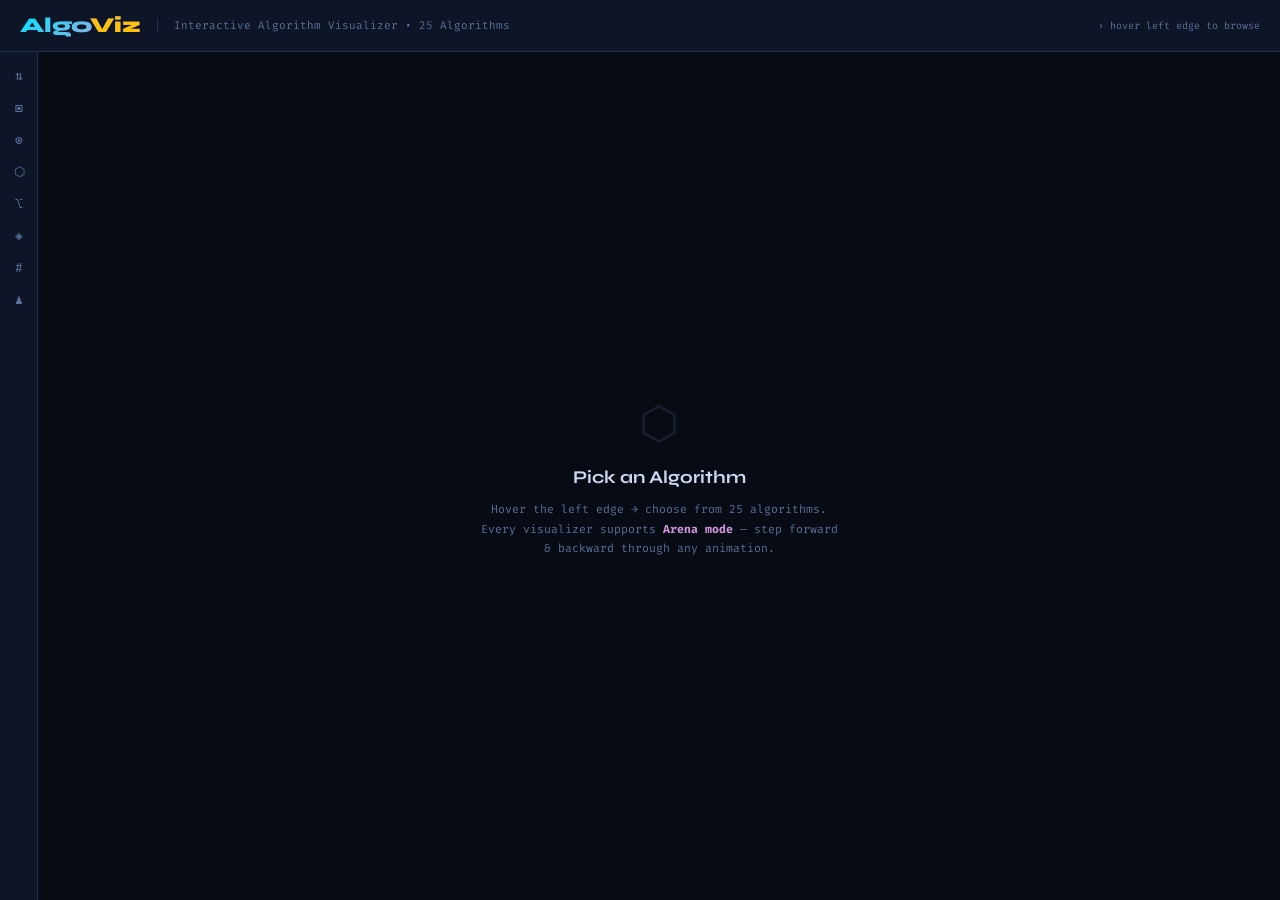
==== index.html @ 726d6475 "Add files via upload" ====
<!DOCTYPE html>
<html lang="en">
<head>
<meta charset="UTF-8">
<meta name="viewport" content="width=device-width, initial-scale=1.0">
<title>AlgoViz — Algorithm Visualizer</title>
<link rel="preconnect" href="https://fonts.googleapis.com">
<link href="https://fonts.googleapis.com/css2?family=Fira+Code:wght@400;500;600&family=Syne:wght@600;700;800&display=swap" rel="stylesheet">
<link rel="stylesheet" href="css/styles.css">
</head>
<body>

<div class="topbar">
  <div class="logo">Algo<span>Viz</span></div>
  <div class="tagline">Interactive Algorithm Visualizer &bull; 25 Algorithms</div>
  <div class="sb-hint"><span class="sb-hint-arrow">›</span> hover left edge to browse</div>
</div>

<div class="layout">
  <div class="sidebar-wrap" id="sidebar-wrap">
    <div class="sidebar" id="sidebar">
      <div class="sb-icons" id="sb-icons"></div>
      <div class="sb-list" id="sb-list"></div>
    </div>
  </div>

  <div class="main" id="main">
    <div class="welcome" id="welcome">
      <div class="welcome-icon">⬡</div>
      <h2>Pick an Algorithm</h2>
      <p>Hover the left edge → choose from 25 algorithms. Every visualizer supports <b style="color:var(--purple)">Arena mode</b> — step forward &amp; backward through any animation.</p>
    </div>

    <div id="algo-view" style="display:none;flex-direction:column;flex:1;overflow:hidden;">
      <div class="algo-header">
        <div>
          <div style="display:flex;align-items:center;gap:10px;">
            <div class="algo-title" id="av-title"></div>
            <div class="algo-badge" id="av-badge"></div>
          </div>
          <div class="algo-desc" id="av-desc"></div>
        </div>
      </div>
      <div class="controls" id="av-controls"></div>
      <div id="input-panel">
        <div class="input-panel-inner" id="input-panel-inner"></div>
        <div class="input-error" id="input-error"></div>
      </div>
      <div class="viz-body">
        <div class="canvas-area" id="av-canvas" style="flex-direction:column;align-items:center;justify-content:flex-start;padding-top:12px;"></div>
        <div class="code-panel">
          <div class="code-panel-head">Pseudocode</div>
          <div class="code-content" id="av-code"></div>
          <div class="info-panel" id="av-info"></div>
          <div class="edge-panel" id="av-edges" style="display:none;"></div>
        </div>
      </div>
    </div>
  </div>
</div>

<!-- Load order matters: state → registry → algos → core (boots last) -->
<script src="js/state.js"></script>
<script src="js/registry.js"></script>
<script src="js/algos/sort.js"></script>
<script src="js/algos/array.js"></script>
<script src="js/algos/grid.js"></script>
<script src="js/algos/graph.js"></script>
<script src="js/algos/tree.js"></script>
<script src="js/algos/dp.js"></script>
<script src="js/algos/number_theory.js"></script>
<script src="js/algos/game_theory.js"></script>
<script src="js/algos/cycles.js"></script>
<script src="js/core.js"></script>

</body>
</html>
---- css/styles.css ----
:root{
  --bg:#060b14;--surface:#0d1526;--surface2:#111e35;--border:#1e3058;
  --cyan:#00e5ff;--amber:#ffc107;--green:#00e676;--pink:#ff4081;--purple:#ce93d8;
  --text:#cdd8f0;--text-dim:#5a7099;
  --font-mono:'Fira Code',monospace;--font-head:'Syne',sans-serif;
}
*{margin:0;padding:0;box-sizing:border-box;}
body{background:var(--bg);color:var(--text);font-family:var(--font-mono);height:100vh;display:flex;flex-direction:column;overflow:hidden;}
/* TOPBAR */
.topbar{display:flex;align-items:center;padding:0 20px;height:52px;border-bottom:1px solid var(--border);background:var(--surface);flex-shrink:0;gap:16px;z-index:100;}
.logo{font-family:var(--font-head);font-size:21px;font-weight:800;background:linear-gradient(135deg,var(--cyan),var(--purple));-webkit-background-clip:text;-webkit-text-fill-color:transparent;}
.logo span{-webkit-text-fill-color:var(--amber);}
.tagline{font-size:11px;color:var(--text-dim);border-left:1px solid var(--border);padding-left:16px;}
.sb-hint{margin-left:auto;font-size:10px;color:var(--text-dim);display:flex;align-items:center;gap:6px;}
.sb-hint-arrow{display:inline-block;animation:nudge 2s ease-in-out infinite;}
@keyframes nudge{0%,100%{transform:translateX(0)}50%{transform:translateX(4px)}}
/* LAYOUT */
.layout{display:flex;flex:1;overflow:hidden;position:relative;}
/* SIDEBAR WRAP */
.sidebar-wrap{width:38px;flex-shrink:0;position:relative;z-index:80;}
.sidebar{
  position:absolute;left:0;top:0;height:100%;width:38px;
  background:var(--surface);border-right:1px solid var(--border);
  overflow:hidden;
  transition:width .28s cubic-bezier(.4,0,.2,1),box-shadow .28s;
  display:flex;flex-direction:column;
}
.sidebar-wrap:hover .sidebar{
  width:244px;
  box-shadow:8px 0 32px rgba(0,0,0,.55);
  overflow-y:auto;scrollbar-width:thin;scrollbar-color:var(--border) transparent;
}
.sidebar-wrap:hover .sidebar::-webkit-scrollbar{width:3px;}
.sidebar-wrap:hover .sidebar::-webkit-scrollbar-thumb{background:var(--border);}
.sb-icons{display:flex;flex-direction:column;align-items:center;padding:8px 0;gap:2px;min-width:38px;transition:opacity .15s;flex-shrink:0;}
.sidebar-wrap:hover .sb-icons{opacity:0;pointer-events:none;height:0;overflow:hidden;padding:0;}
.cat-icon-pill{width:30px;height:30px;border-radius:5px;display:flex;align-items:center;justify-content:center;font-size:13px;cursor:pointer;color:var(--text-dim);transition:all .15s;}
.cat-icon-pill:hover{background:var(--surface2);color:var(--cyan);}
.cat-icon-pill.has-active{color:var(--cyan);}
.sb-list{min-width:244px;opacity:0;transition:opacity .18s .12s;pointer-events:none;flex-shrink:0;}
.sidebar-wrap:hover .sb-list{opacity:1;pointer-events:auto;}
.cat-header{padding:11px 16px 5px;font-size:9px;letter-spacing:2px;color:var(--text-dim);text-transform:uppercase;font-family:var(--font-head);white-space:nowrap;}
.algo-item{display:flex;align-items:center;gap:8px;padding:7px 16px;font-size:11.5px;cursor:pointer;color:var(--text-dim);transition:all .15s;border-left:2px solid transparent;white-space:nowrap;}
.algo-item:hover{background:var(--surface2);color:var(--text);}
.algo-item.active{background:rgba(0,229,255,.07);color:var(--cyan);border-left:2px solid var(--cyan);}
.algo-item .dot{width:5px;height:5px;border-radius:50%;background:currentColor;flex-shrink:0;}
.cat-divider{height:1px;background:var(--border);margin:5px 0;}
.subcat-header{padding:6px 16px 3px 22px;font-size:9px;letter-spacing:1.8px;color:var(--amber);text-transform:uppercase;font-family:var(--font-head);white-space:nowrap;opacity:.75;}
.algo-item.subcat-item{padding-left:26px;font-size:11px;}
/* MAIN */
.main{flex:1;display:flex;flex-direction:column;overflow:hidden;min-width:0;}
.algo-header{padding:14px 22px 10px;border-bottom:1px solid var(--border);background:var(--surface);display:flex;align-items:center;flex-shrink:0;}
.algo-title{font-family:var(--font-head);font-size:19px;font-weight:700;color:var(--cyan);}
.algo-badge{padding:3px 10px;border-radius:20px;font-size:10px;background:rgba(0,229,255,.1);color:var(--cyan);border:1px solid rgba(0,229,255,.2);}
.algo-desc{font-size:11px;color:var(--text-dim);margin-top:3px;line-height:1.6;}
/* CONTROLS */
.controls{display:flex;align-items:center;gap:8px;padding:8px 18px;border-bottom:1px solid var(--border);background:var(--surface2);flex-shrink:0;flex-wrap:wrap;}
.btn{padding:5px 13px;border-radius:4px;border:none;font-family:var(--font-mono);font-size:11px;cursor:pointer;transition:all .15s;font-weight:500;white-space:nowrap;}
.btn:active{transform:scale(.96);}
.btn-primary{background:var(--cyan);color:#000;}
.btn-primary:hover{background:#33eaff;}
.btn-secondary{background:transparent;color:var(--text);border:1px solid var(--border);}
.btn-secondary:hover{border-color:var(--cyan);color:var(--cyan);}
.btn-danger{background:transparent;color:var(--pink);border:1px solid rgba(255,64,129,.3);}
.btn-danger:hover{background:rgba(255,64,129,.1);}
.btn-arena{background:rgba(206,147,216,.1);color:var(--purple);border:1px solid rgba(206,147,216,.25);}
.btn-arena:hover,.btn-arena.active{background:rgba(206,147,216,.22);border-color:var(--purple);box-shadow:0 0 8px rgba(206,147,216,.25);}
.btn-step{padding:5px 9px;font-size:13px;background:transparent;color:var(--text-dim);border:1px solid var(--border);}
.btn-step:hover{color:var(--cyan);border-color:var(--cyan);}
.btn-input{background:rgba(0,229,255,.07);color:var(--cyan);border:1px solid rgba(0,229,255,.2);font-size:10px;}
.btn-input:hover,.btn-input.active{background:rgba(0,229,255,.15);border-color:var(--cyan);}
.btn-mode{background:transparent;color:var(--text-dim);border:1px solid var(--border);font-size:10px;padding:4px 10px;}
.btn-mode.active{background:rgba(0,229,255,.1);color:var(--cyan);border-color:rgba(0,229,255,.4);}
.ctrl-sep{width:1px;height:18px;background:var(--border);margin:0 2px;flex-shrink:0;}
.ctrl-label{font-size:10px;color:var(--text-dim);}
.ctrl-group{display:flex;align-items:center;gap:6px;}
input[type=range]{-webkit-appearance:none;width:88px;height:3px;background:var(--border);border-radius:2px;outline:none;}
input[type=range]::-webkit-slider-thumb{-webkit-appearance:none;width:13px;height:13px;border-radius:50%;background:var(--cyan);cursor:pointer;}
input[type=number],input[type=text]{background:var(--surface);border:1px solid var(--border);color:var(--text);padding:4px 8px;border-radius:4px;font-family:var(--font-mono);font-size:11px;width:80px;outline:none;transition:border-color .15s;}
input:focus{border-color:var(--cyan);}
.status-badge{padding:3px 10px;border-radius:20px;font-size:10px;background:rgba(0,230,118,.1);color:var(--green);border:1px solid rgba(0,230,118,.2);white-space:nowrap;}
.status-badge.running{background:rgba(255,193,7,.1);color:var(--amber);border-color:rgba(255,193,7,.2);}
.status-badge.error{background:rgba(255,64,129,.1);color:var(--pink);border-color:rgba(255,64,129,.2);}
/* CUSTOM INPUT PANEL */
#input-panel{display:none;border-bottom:1px solid var(--border);background:#07101f;flex-shrink:0;overflow:hidden;}
#input-panel.open{display:flex;flex-direction:column;}
.input-panel-inner{padding:10px 18px;display:flex;flex-wrap:wrap;align-items:center;gap:10px;}
.input-panel-inner .field-group{display:flex;align-items:center;gap:6px;}
.input-panel-inner label{font-size:10px;color:var(--text-dim);}
.input-panel-inner input[type=text]{width:220px;}
.input-panel-inner .hint{font-size:9px;color:var(--text-dim);font-style:italic;}
.apply-btn{padding:5px 13px;border-radius:4px;border:none;background:var(--purple);color:#000;font-family:var(--font-mono);font-size:11px;cursor:pointer;font-weight:600;}
.apply-btn:hover{background:#d9a8e8;}
.input-error{font-size:10px;color:var(--pink);padding:0 18px 8px;display:none;}
/* VIZ */
.viz-body{flex:1;display:flex;overflow:hidden;}
.canvas-area{flex:1;display:flex;align-items:center;justify-content:center;padding:16px;overflow:auto;}
canvas{display:block;max-width:100%;}
/* CODE PANEL */
.code-panel{width:272px;flex-shrink:0;border-left:1px solid var(--border);background:var(--surface);display:flex;flex-direction:column;overflow:hidden;}
.code-panel-head{padding:8px 13px;border-bottom:1px solid var(--border);font-size:9px;letter-spacing:1.5px;text-transform:uppercase;color:var(--text-dim);font-family:var(--font-head);}
.code-content{flex:1;overflow-y:auto;padding:10px 13px;font-size:11px;line-height:1.85;scrollbar-width:thin;scrollbar-color:var(--border) transparent;}
.code-content::-webkit-scrollbar{width:3px;}
.code-content::-webkit-scrollbar-thumb{background:var(--border);}
.code-line{padding:1px 3px;border-radius:2px;transition:background .12s;}
.code-line.highlight{background:rgba(0,229,255,.13);color:var(--cyan);}
.kw{color:var(--purple);}
.fn{color:var(--cyan);}
.cm{color:var(--text-dim);}
.num{color:var(--amber);}
.str{color:var(--green);}
.info-panel{padding:9px 13px;border-top:1px solid var(--border);font-size:10px;color:var(--text-dim);line-height:1.75;}
.info-panel b{color:var(--amber);}
/* EDGE CASES */
.edge-panel{padding:8px 13px 10px;border-top:1px solid var(--border);}
.edge-title{font-size:9px;letter-spacing:1.5px;text-transform:uppercase;color:var(--amber);font-family:var(--font-head);margin-bottom:5px;opacity:.7;}
.edge-case{font-size:9.5px;color:var(--text-dim);padding:2px 0 2px 7px;border-left:2px solid rgba(255,193,7,.2);margin-bottom:3px;line-height:1.55;}
/* WELCOME */
.welcome{display:flex;flex-direction:column;align-items:center;justify-content:center;flex:1;gap:12px;color:var(--text-dim);}
.welcome-icon{font-size:46px;opacity:.2;}
.welcome h2{font-family:var(--font-head);color:var(--text);font-size:18px;}
.welcome p{font-size:11.5px;text-align:center;max-width:370px;line-height:1.7;}
/* GRID */
.grid-container{display:inline-grid;gap:2px;user-select:none;}
.grid-cell{width:22px;height:22px;border-radius:2px;background:var(--surface2);border:1px solid var(--border);cursor:pointer;transition:background .07s;}
.grid-cell.wall{background:#253a6e;border-color:#253a6e;}
.grid-cell.start{background:var(--green);border-color:var(--green);}
.grid-cell.end{background:var(--pink);border-color:var(--pink);}
.grid-cell.visited{background:rgba(0,229,255,.22);border-color:rgba(0,229,255,.35);}
.grid-cell.path{background:var(--amber);border-color:var(--amber);}
.grid-cell.frontier{background:rgba(206,147,216,.35);border-color:var(--purple);}
/* GRAPH EXPLAIN PANEL */
.graph-explain-wrap{width:100%;margin-top:8px;flex-shrink:0;}
.graph-path-bar{background:#0a1628;border:1px solid var(--border);border-radius:4px;padding:5px 12px;font-size:11px;color:var(--amber);font-family:var(--font-mono);min-height:26px;letter-spacing:.5px;}
.graph-backend{background:#07101f;border:1px solid var(--border);border-radius:4px;padding:8px 12px;margin-top:5px;min-height:68px;position:relative;overflow:hidden;}
.graph-backend-title{font-size:9px;letter-spacing:2px;text-transform:uppercase;color:var(--text-dim);font-family:var(--font-head);margin-bottom:5px;}
.graph-explain-line{font-size:10.5px;font-family:var(--font-mono);line-height:1.65;transition:opacity .35s,transform .35s;margin-bottom:1px;}
.graph-explain-line.old{opacity:.28;transform:translateY(-2px);}
.graph-explain-line.cur{color:var(--cyan);font-weight:600;}
.graph-explain-line.prev{color:var(--text-dim);}
.ds-badge{display:inline-block;background:rgba(0,229,255,.1);border:1px solid rgba(0,229,255,.2);border-radius:3px;padding:0 5px;font-size:10px;color:var(--cyan);}
/* DP TABLE */
.dp-table{border-collapse:collapse;font-size:11px;}
.dp-table td,.dp-table th{width:30px;height:27px;text-align:center;border:1px solid var(--border);transition:all .18s;}
.dp-table th{background:var(--surface2);color:var(--text-dim);font-weight:500;}
.dp-table td{background:var(--surface);}
.dp-table td.active{background:rgba(0,229,255,.2);color:var(--cyan);}
.dp-table td.done{background:rgba(0,230,118,.1);color:var(--green);}
.dp-table td.highlight{background:rgba(255,193,7,.15);color:var(--amber);}
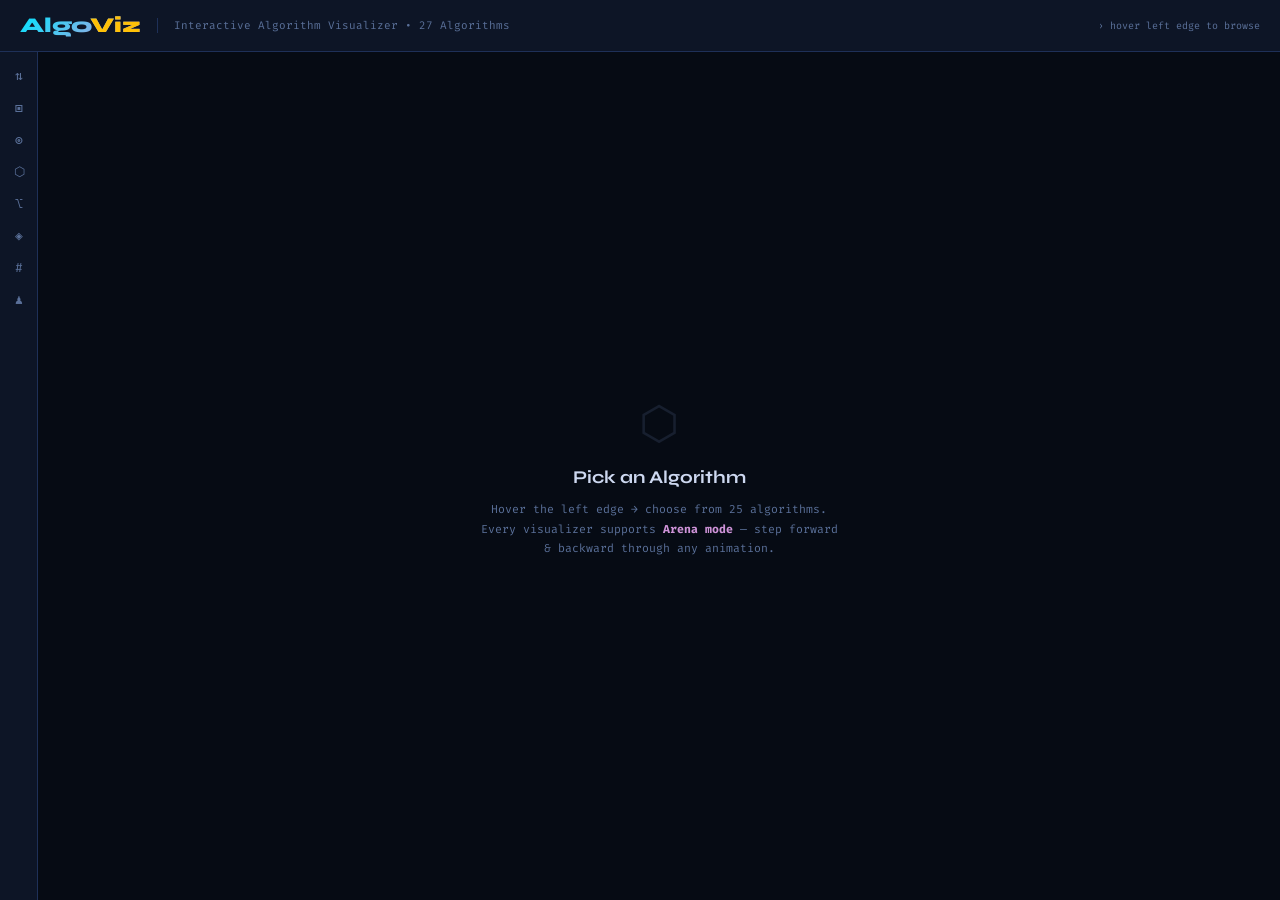
==== commit e3dae819: "Update tagline to reflect 27 algorithms" ====
--- a/index.html
+++ b/index.html
@@ -1,6 +1,14 @@
 <!DOCTYPE html>
 <html lang="en">
 <head>
+<script async src="https://www.googletagmanager.com/gtag/js?id=G-FM0VFFQFRD"></script>
+<script>
+  window.dataLayer = window.dataLayer || [];
+  function gtag(){dataLayer.push(arguments);}
+  gtag('js', new Date());
+
+  gtag('config', 'G-FM0VFFQFRD');
+</script>
 <meta charset="UTF-8">
 <meta name="viewport" content="width=device-width, initial-scale=1.0">
 <title>AlgoViz — Algorithm Visualizer</title>
@@ -12,7 +20,7 @@
 
 <div class="topbar">
   <div class="logo">Algo<span>Viz</span></div>
-  <div class="tagline">Interactive Algorithm Visualizer &bull; 25 Algorithms</div>
+  <div class="tagline">Interactive Algorithm Visualizer &bull; 27 Algorithms</div>
   <div class="sb-hint"><span class="sb-hint-arrow">›</span> hover left edge to browse</div>
 </div>
 
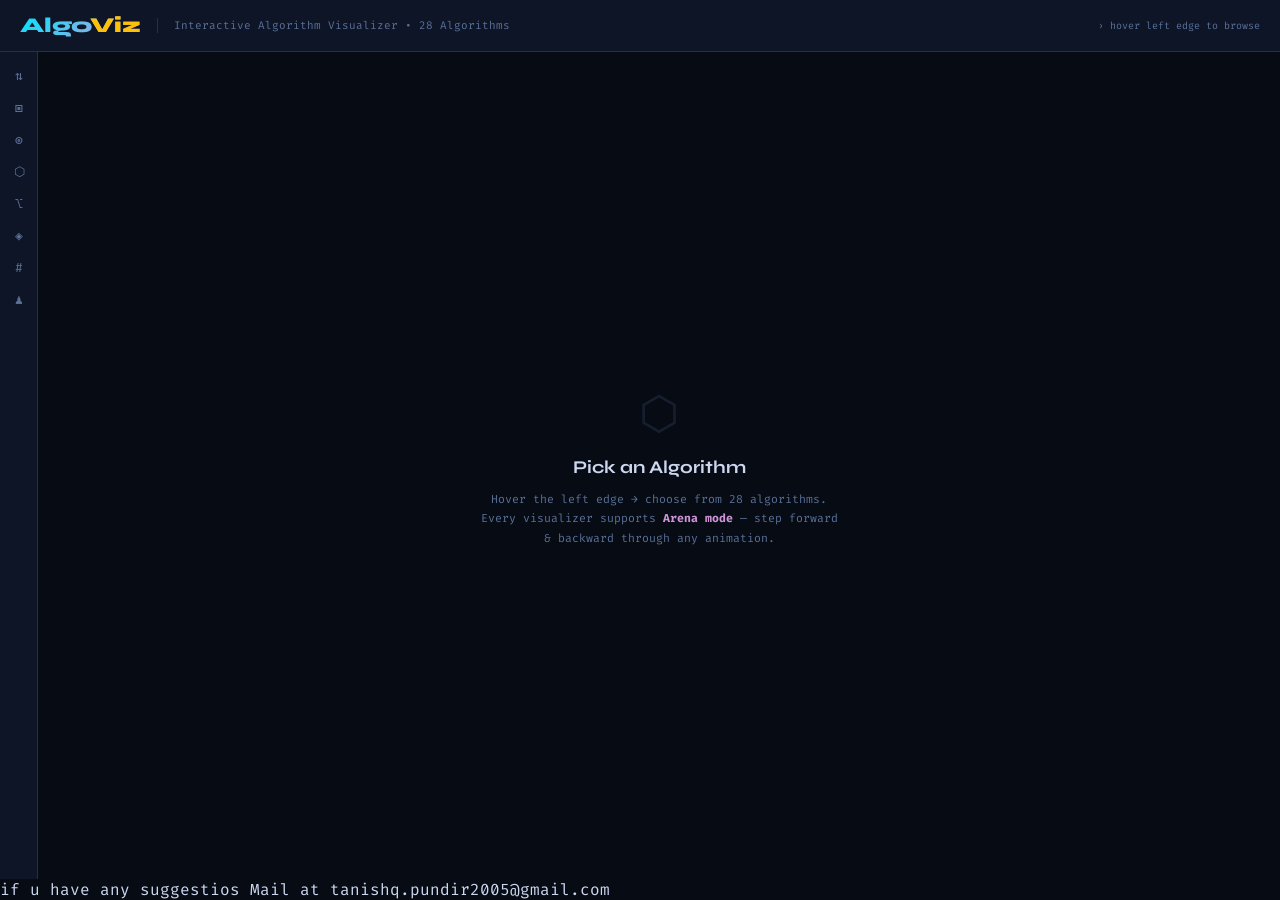
==== commit 70cbf5c6: "Update algorithm count and add footer Updated algorithm count and added a footer for suggestions." ====
--- a/index.html
+++ b/index.html
@@ -1,26 +1,18 @@
 <!DOCTYPE html>
 <html lang="en">
 <head>
-<script async src="https://www.googletagmanager.com/gtag/js?id=G-FM0VFFQFRD"></script>
-<script>
-  window.dataLayer = window.dataLayer || [];
-  function gtag(){dataLayer.push(arguments);}
-  gtag('js', new Date());
-
-  gtag('config', 'G-FM0VFFQFRD');
-</script>
 <meta charset="UTF-8">
 <meta name="viewport" content="width=device-width, initial-scale=1.0">
 <title>AlgoViz — Algorithm Visualizer</title>
 <link rel="preconnect" href="https://fonts.googleapis.com">
-<link href="https://fonts.googleapis.com/css2?family=Fira+Code:wght@400;500;600&family=Syne:wght@600;700;800&display=swap" rel="stylesheet">
+<link href="https://fonts.googleapis.com/css2?family=Fira+Code:wght@300;400;500&family=Syne:wght@400;500;600&display=swap" rel="stylesheet">
 <link rel="stylesheet" href="css/styles.css">
 </head>
 <body>
 
 <div class="topbar">
   <div class="logo">Algo<span>Viz</span></div>
-  <div class="tagline">Interactive Algorithm Visualizer &bull; 27 Algorithms</div>
+  <div class="tagline">Interactive Algorithm Visualizer &bull; 28 Algorithms</div>
   <div class="sb-hint"><span class="sb-hint-arrow">›</span> hover left edge to browse</div>
 </div>
 
@@ -36,7 +28,7 @@
     <div class="welcome" id="welcome">
       <div class="welcome-icon">⬡</div>
       <h2>Pick an Algorithm</h2>
-      <p>Hover the left edge → choose from 25 algorithms. Every visualizer supports <b style="color:var(--purple)">Arena mode</b> — step forward &amp; backward through any animation.</p>
+      <p>Hover the left edge → choose from 28 algorithms. Every visualizer supports <b style="color:var(--purple)">Arena mode</b> — step forward &amp; backward through any animation.</p>
     </div>
 
     <div id="algo-view" style="display:none;flex-direction:column;flex:1;overflow:hidden;">
@@ -82,4 +74,5 @@
 <script src="js/core.js"></script>
 
 </body>
+<footer>if u have any suggestios Mail at tanishq.pundir2005@gmail.com</footer>
 </html>
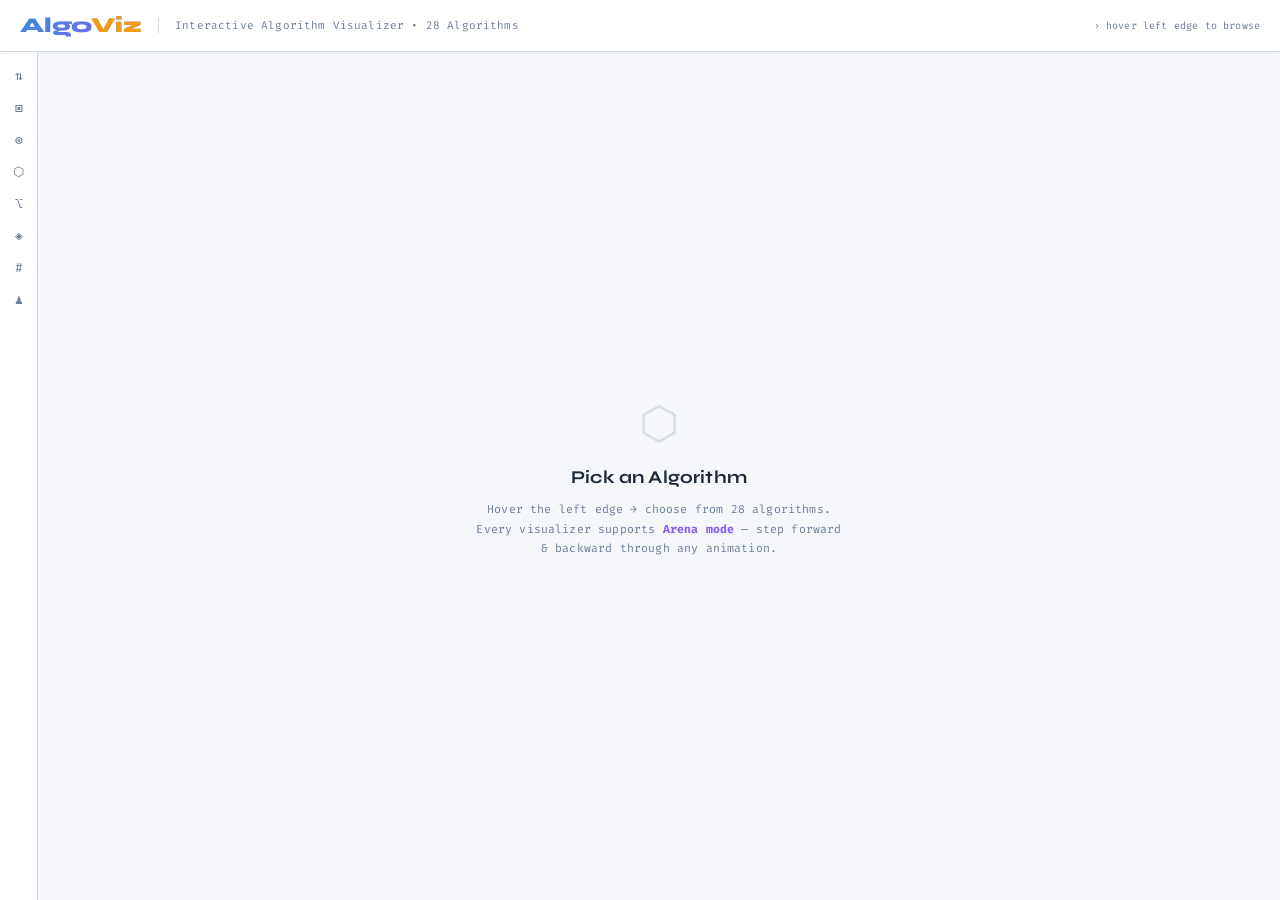
==== commit 58a4d527: "Fix footer suggestion text in index.html Corrected footer text for suggestions." ====
--- a/index.html
+++ b/index.html
@@ -74,5 +74,4 @@
 <script src="js/core.js"></script>
 
 </body>
-<footer>if u have any suggestios Mail at tanishq.pundir2005@gmail.com</footer>
 </html>
--- a/css/styles.css
+++ b/css/styles.css
@@ -1,13 +1,13 @@
 :root{
-  --bg:#060b14;--surface:#0d1526;--surface2:#111e35;--border:#1e3058;
-  --cyan:#00e5ff;--amber:#ffc107;--green:#00e676;--pink:#ff4081;--purple:#ce93d8;
-  --text:#cdd8f0;--text-dim:#5a7099;
+  --bg:#f5f7fa;--surface:#ffffff;--surface2:#eef1f6;--border:#d0d9e8;
+  --cyan:#378ADD;--amber:#f59e0b;--green:#22c55e;--pink:#f43f5e;--purple:#8b5cf6;
+  --text:#1e2a3a;--text-dim:#6b7e99;
   --font-mono:'Fira Code',monospace;--font-head:'Syne',sans-serif;
 }
 *{margin:0;padding:0;box-sizing:border-box;}
-body{background:var(--bg);color:var(--text);font-family:var(--font-mono);height:100vh;display:flex;flex-direction:column;overflow:hidden;}
+body{background:var(--bg);color:var(--text);font-family:var(--font-mono);font-weight:400;letter-spacing:0.01em;height:100vh;display:flex;flex-direction:column;overflow:hidden;}
 /* TOPBAR */
-.topbar{display:flex;align-items:center;padding:0 20px;height:52px;border-bottom:1px solid var(--border);background:var(--surface);flex-shrink:0;gap:16px;z-index:100;}
+.topbar{display:flex;align-items:center;padding:0 20px;height:52px;border-bottom:1px solid var(--border);background:var(--surface);box-shadow:0 1px 4px rgba(0,0,0,.06);flex-shrink:0;gap:16px;z-index:100;}
 .logo{font-family:var(--font-head);font-size:21px;font-weight:800;background:linear-gradient(135deg,var(--cyan),var(--purple));-webkit-background-clip:text;-webkit-text-fill-color:transparent;}
 .logo span{-webkit-text-fill-color:var(--amber);}
 .tagline{font-size:11px;color:var(--text-dim);border-left:1px solid var(--border);padding-left:16px;}
@@ -27,7 +27,7 @@
 }
 .sidebar-wrap:hover .sidebar{
   width:244px;
-  box-shadow:8px 0 32px rgba(0,0,0,.55);
+  box-shadow:8px 0 24px rgba(0,0,0,.3);
   overflow-y:auto;scrollbar-width:thin;scrollbar-color:var(--border) transparent;
 }
 .sidebar-wrap:hover .sidebar::-webkit-scrollbar{width:3px;}
@@ -40,9 +40,9 @@
 .sb-list{min-width:244px;opacity:0;transition:opacity .18s .12s;pointer-events:none;flex-shrink:0;}
 .sidebar-wrap:hover .sb-list{opacity:1;pointer-events:auto;}
 .cat-header{padding:11px 16px 5px;font-size:9px;letter-spacing:2px;color:var(--text-dim);text-transform:uppercase;font-family:var(--font-head);white-space:nowrap;}
-.algo-item{display:flex;align-items:center;gap:8px;padding:7px 16px;font-size:11.5px;cursor:pointer;color:var(--text-dim);transition:all .15s;border-left:2px solid transparent;white-space:nowrap;}
+.algo-item{display:flex;align-items:center;gap:8px;padding:7px 16px;font-size:12px;cursor:pointer;color:var(--text-dim);transition:all .15s;border-left:2px solid transparent;white-space:nowrap;}
 .algo-item:hover{background:var(--surface2);color:var(--text);}
-.algo-item.active{background:rgba(0,229,255,.07);color:var(--cyan);border-left:2px solid var(--cyan);}
+.algo-item.active{background:rgba(55,138,221,.08);color:var(--cyan);border-left:2px solid var(--cyan);}
 .algo-item .dot{width:5px;height:5px;border-radius:50%;background:currentColor;flex-shrink:0;}
 .cat-divider{height:1px;background:var(--border);margin:5px 0;}
 .subcat-header{padding:6px 16px 3px 22px;font-size:9px;letter-spacing:1.8px;color:var(--amber);text-transform:uppercase;font-family:var(--font-head);white-space:nowrap;opacity:.75;}
@@ -50,14 +50,14 @@
 /* MAIN */
 .main{flex:1;display:flex;flex-direction:column;overflow:hidden;min-width:0;}
 .algo-header{padding:14px 22px 10px;border-bottom:1px solid var(--border);background:var(--surface);display:flex;align-items:center;flex-shrink:0;}
-.algo-title{font-family:var(--font-head);font-size:19px;font-weight:700;color:var(--cyan);}
+.algo-title{font-family:var(--font-head);font-size:19px;font-weight:500;color:var(--cyan);}
 .algo-badge{padding:3px 10px;border-radius:20px;font-size:10px;background:rgba(0,229,255,.1);color:var(--cyan);border:1px solid rgba(0,229,255,.2);}
 .algo-desc{font-size:11px;color:var(--text-dim);margin-top:3px;line-height:1.6;}
 /* CONTROLS */
 .controls{display:flex;align-items:center;gap:8px;padding:8px 18px;border-bottom:1px solid var(--border);background:var(--surface2);flex-shrink:0;flex-wrap:wrap;}
-.btn{padding:5px 13px;border-radius:4px;border:none;font-family:var(--font-mono);font-size:11px;cursor:pointer;transition:all .15s;font-weight:500;white-space:nowrap;}
+.btn{padding:5px 16px;border-radius:999px;border:none;font-family:var(--font-mono);font-size:11px;cursor:pointer;transition:all .15s;font-weight:500;white-space:nowrap;}
 .btn:active{transform:scale(.96);}
-.btn-primary{background:var(--cyan);color:#000;}
+.btn-primary{background:var(--cyan);color:#fff;}
 .btn-primary:hover{background:#33eaff;}
 .btn-secondary{background:transparent;color:var(--text);border:1px solid var(--border);}
 .btn-secondary:hover{border-color:var(--cyan);color:var(--cyan);}
@@ -65,7 +65,7 @@
 .btn-danger:hover{background:rgba(255,64,129,.1);}
 .btn-arena{background:rgba(206,147,216,.1);color:var(--purple);border:1px solid rgba(206,147,216,.25);}
 .btn-arena:hover,.btn-arena.active{background:rgba(206,147,216,.22);border-color:var(--purple);box-shadow:0 0 8px rgba(206,147,216,.25);}
-.btn-step{padding:5px 9px;font-size:13px;background:transparent;color:var(--text-dim);border:1px solid var(--border);}
+.btn-step{padding:5px 12px;font-size:13px;background:transparent;color:var(--text-dim);border:1px solid var(--border);border-radius:999px;}
 .btn-step:hover{color:var(--cyan);border-color:var(--cyan);}
 .btn-input{background:rgba(0,229,255,.07);color:var(--cyan);border:1px solid rgba(0,229,255,.2);font-size:10px;}
 .btn-input:hover,.btn-input.active{background:rgba(0,229,255,.15);border-color:var(--cyan);}
@@ -82,7 +82,7 @@
 .status-badge.running{background:rgba(255,193,7,.1);color:var(--amber);border-color:rgba(255,193,7,.2);}
 .status-badge.error{background:rgba(255,64,129,.1);color:var(--pink);border-color:rgba(255,64,129,.2);}
 /* CUSTOM INPUT PANEL */
-#input-panel{display:none;border-bottom:1px solid var(--border);background:#07101f;flex-shrink:0;overflow:hidden;}
+#input-panel{display:none;border-bottom:1px solid var(--border);background:var(--surface2);flex-shrink:0;overflow:hidden;}
 #input-panel.open{display:flex;flex-direction:column;}
 .input-panel-inner{padding:10px 18px;display:flex;flex-wrap:wrap;align-items:center;gap:10px;}
 .input-panel-inner .field-group{display:flex;align-items:center;gap:6px;}
@@ -94,12 +94,12 @@
 .input-error{font-size:10px;color:var(--pink);padding:0 18px 8px;display:none;}
 /* VIZ */
 .viz-body{flex:1;display:flex;overflow:hidden;}
-.canvas-area{flex:1;display:flex;align-items:center;justify-content:center;padding:16px;overflow:auto;}
+.canvas-area{flex:1;display:flex;align-items:center;justify-content:center;padding:16px;overflow:auto;background:var(--surface);border:1px solid var(--border);border-radius:8px;margin:12px;box-shadow:0 1px 3px rgba(0,0,0,.05);}
 canvas{display:block;max-width:100%;}
 /* CODE PANEL */
-.code-panel{width:272px;flex-shrink:0;border-left:1px solid var(--border);background:var(--surface);display:flex;flex-direction:column;overflow:hidden;}
+.code-panel{width:272px;flex-shrink:0;border-left:1px solid var(--border);background:var(--surface2);display:flex;flex-direction:column;overflow:hidden;}
 .code-panel-head{padding:8px 13px;border-bottom:1px solid var(--border);font-size:9px;letter-spacing:1.5px;text-transform:uppercase;color:var(--text-dim);font-family:var(--font-head);}
-.code-content{flex:1;overflow-y:auto;padding:10px 13px;font-size:11px;line-height:1.85;scrollbar-width:thin;scrollbar-color:var(--border) transparent;}
+.code-content{flex:1;overflow-y:auto;padding:10px 13px;font-size:11px;line-height:2;scrollbar-width:thin;scrollbar-color:var(--border) transparent;}
 .code-content::-webkit-scrollbar{width:3px;}
 .code-content::-webkit-scrollbar-thumb{background:var(--border);}
 .code-line{padding:1px 3px;border-radius:2px;transition:background .12s;}
@@ -132,7 +132,7 @@
 /* GRAPH EXPLAIN PANEL */
 .graph-explain-wrap{width:100%;margin-top:8px;flex-shrink:0;}
 .graph-path-bar{background:#0a1628;border:1px solid var(--border);border-radius:4px;padding:5px 12px;font-size:11px;color:var(--amber);font-family:var(--font-mono);min-height:26px;letter-spacing:.5px;}
-.graph-backend{background:#07101f;border:1px solid var(--border);border-radius:4px;padding:8px 12px;margin-top:5px;min-height:68px;position:relative;overflow:hidden;}
+.graph-backend{background:var(--surface2);border:1px solid var(--border);border-radius:4px;padding:8px 12px;margin-top:5px;min-height:68px;position:relative;overflow:hidden;}
 .graph-backend-title{font-size:9px;letter-spacing:2px;text-transform:uppercase;color:var(--text-dim);font-family:var(--font-head);margin-bottom:5px;}
 .graph-explain-line{font-size:10.5px;font-family:var(--font-mono);line-height:1.65;transition:opacity .35s,transform .35s;margin-bottom:1px;}
 .graph-explain-line.old{opacity:.28;transform:translateY(-2px);}
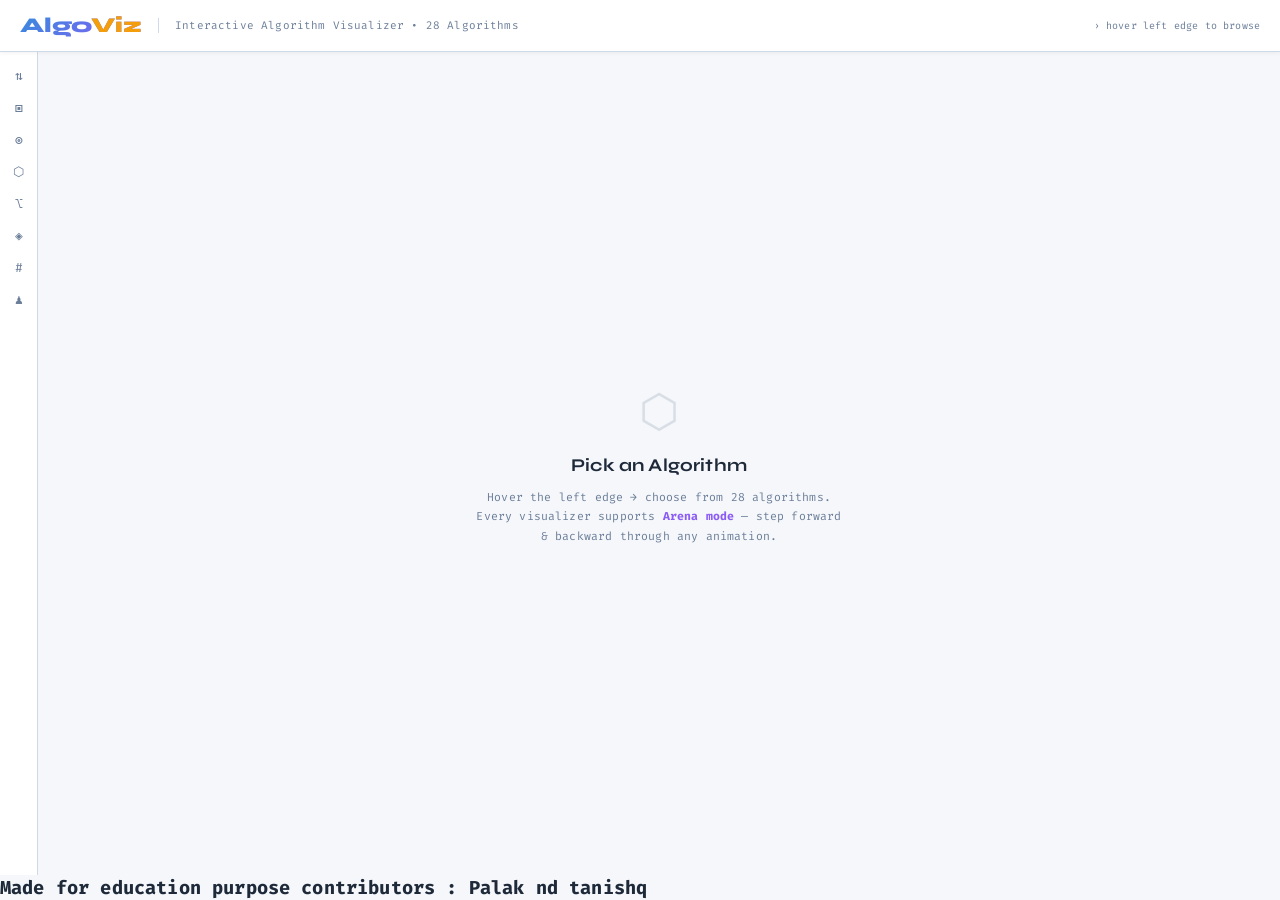
==== commit 07ae29a8: "Add educational contributors note to index.html" ====
--- a/index.html
+++ b/index.html
@@ -74,4 +74,5 @@
 <script src="js/core.js"></script>
 
 </body>
+<h3>Made for education purpose contributors : Palak nd tanishq</h3>
 </html>
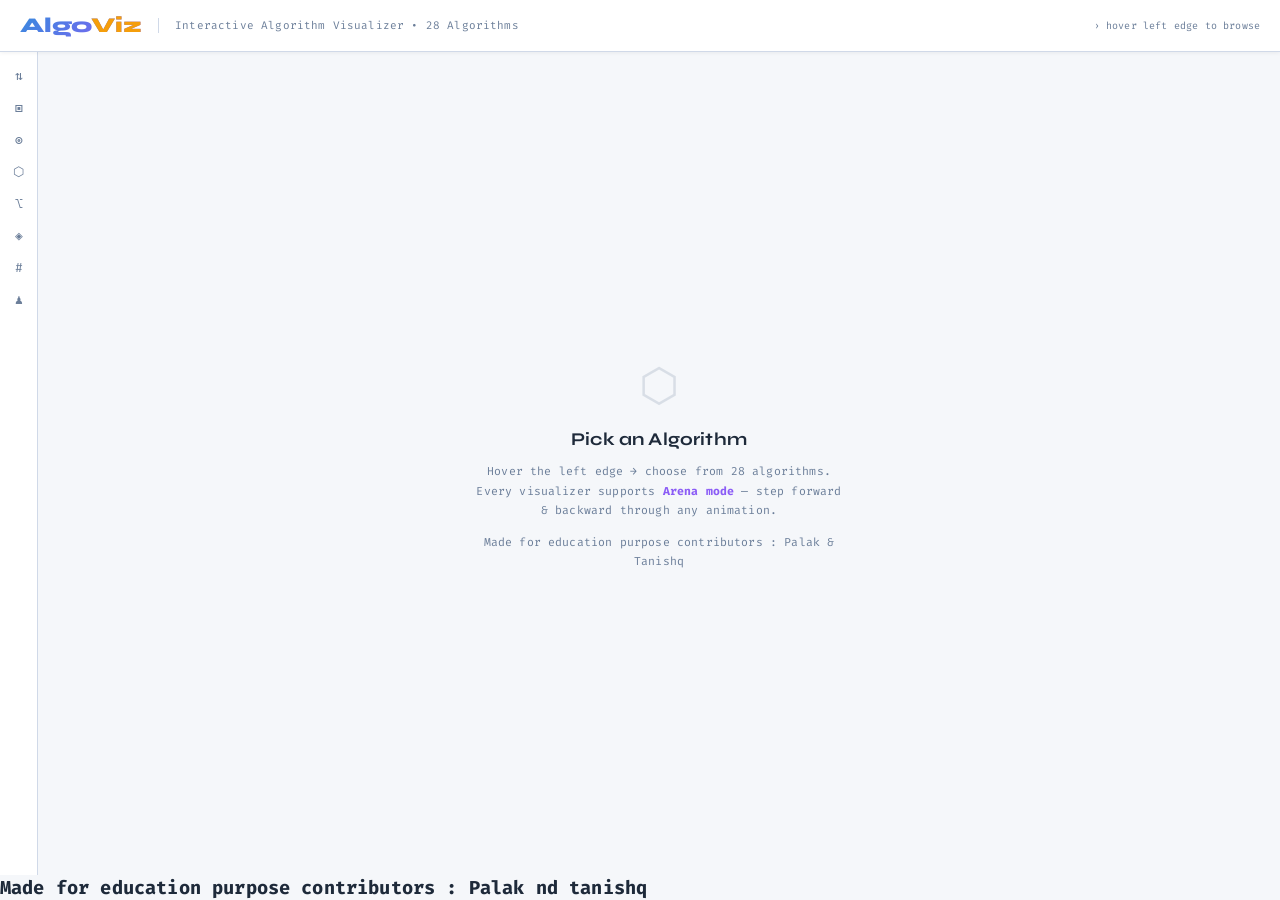
==== commit c0e67355: "Add contributor acknowledgment in index.html Added a new paragraph to acknowledge contributors." ====
--- a/index.html
+++ b/index.html
@@ -29,6 +29,7 @@
       <div class="welcome-icon">⬡</div>
       <h2>Pick an Algorithm</h2>
       <p>Hover the left edge → choose from 28 algorithms. Every visualizer supports <b style="color:var(--purple)">Arena mode</b> — step forward &amp; backward through any animation.</p>
+      <p> Made for education purpose contributors : Palak & Tanishq </p>
     </div>
 
     <div id="algo-view" style="display:none;flex-direction:column;flex:1;overflow:hidden;">
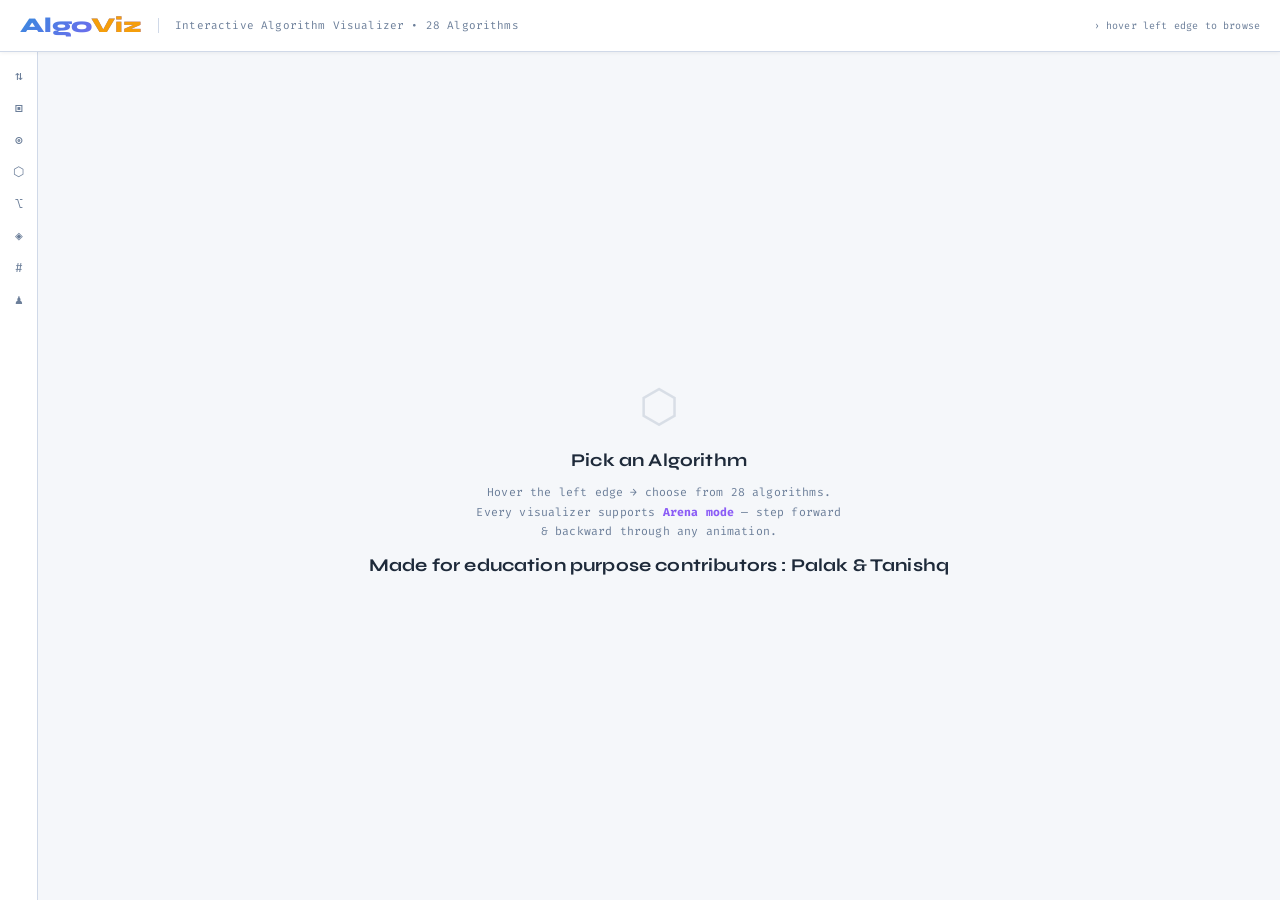
==== commit 88a7a68e: "Update index.html" ====
--- a/index.html
+++ b/index.html
@@ -29,7 +29,7 @@
       <div class="welcome-icon">⬡</div>
       <h2>Pick an Algorithm</h2>
       <p>Hover the left edge → choose from 28 algorithms. Every visualizer supports <b style="color:var(--purple)">Arena mode</b> — step forward &amp; backward through any animation.</p>
-      <p> Made for education purpose contributors : Palak & Tanishq </p>
+      <h2> Made for education purpose contributors : Palak & Tanishq </h2>
     </div>
 
     <div id="algo-view" style="display:none;flex-direction:column;flex:1;overflow:hidden;">
@@ -75,5 +75,4 @@
 <script src="js/core.js"></script>
 
 </body>
-<h3>Made for education purpose contributors : Palak nd tanishq</h3>
 </html>
